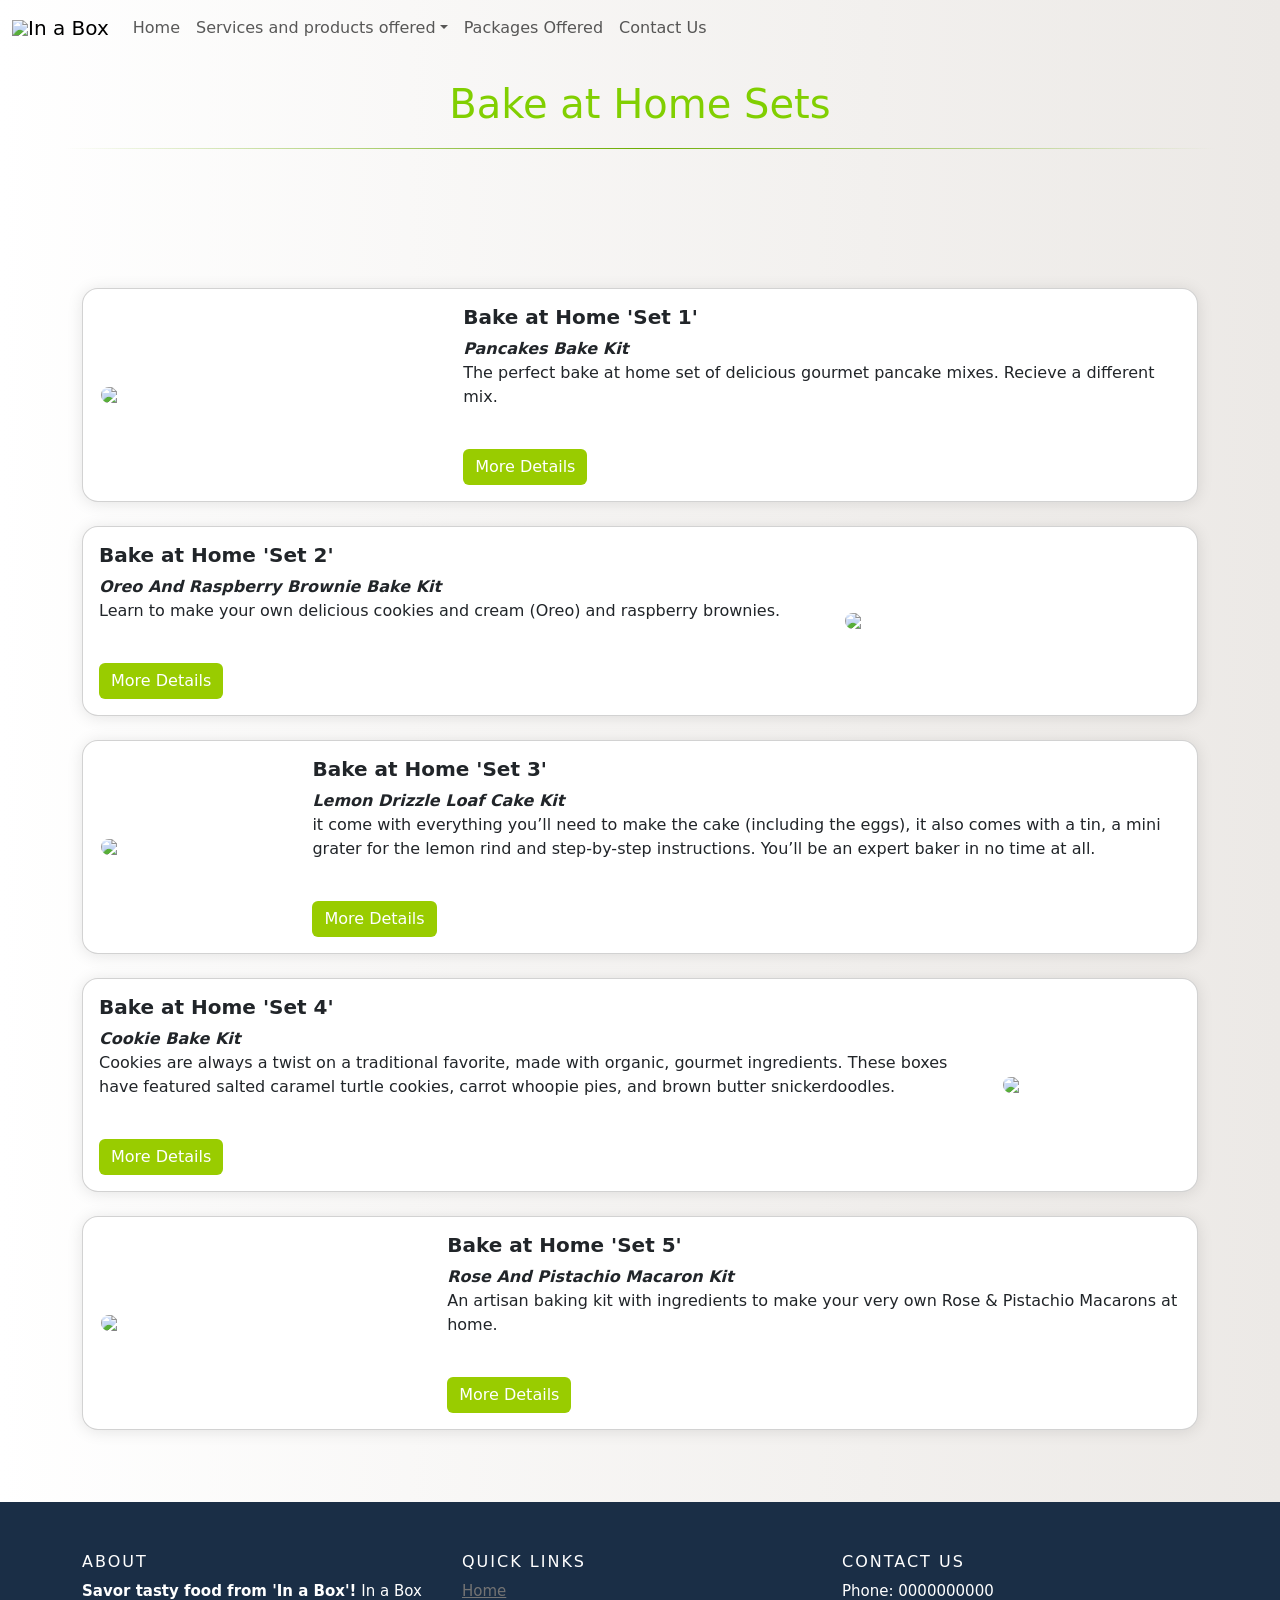
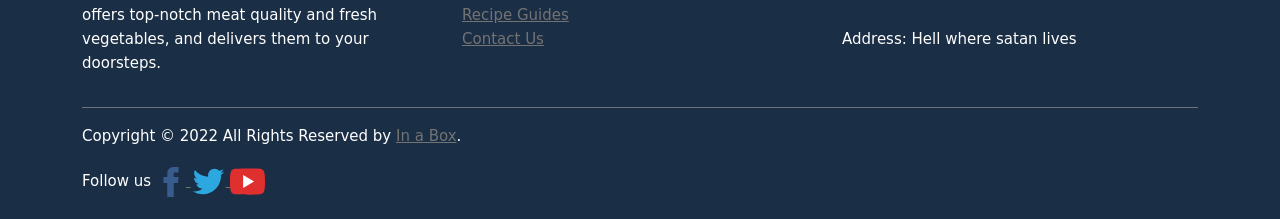
==== bake at home set.html @ 300cb5e6 "Add files via upload" ====
<!DOCTYPE html>
<html lang="en">
<head>
  <link rel="shortcut icon" href="img\favicon.ico" type="image/x-icon" style="max-width: 500px">
  <title>In a Box - Bake at Home Sets</title>
  <meta charset="utf-8">
  <meta name="viewport" content="width=device-width, initial-scale=1">
  <link rel="stylesheet" href="footer.css">
  <link href="https://cdn.jsdelivr.net/npm/bootstrap@5.1.2/dist/css/bootstrap.min.css" rel="stylesheet">
  <script src="https://cdn.jsdelivr.net/npm/bootstrap@5.1.2/dist/js/bootstrap.bundle.min.js"></script>
<style type="text/css">
  @import url("https://fonts.googleapis.com/css2?family=Quicksand:wght@300..700&display=swap");

.card {
  flex-direction: row;
  align-items: center;
  box-shadow: 0 .1rem 1rem rgba(0, 0, 0, 0.1);
  border-radius: 1em;

}
.card-title {
  font-weight: bold;
}
.card img {
  width: 30%;
  border-radius: var(--border-radius-primary);
  object-fit: cover;
  margin: 18px;
  border-radius: 1em;

}
@media only screen and (max-width: 1200px) {
  a {
    display: none;
  }
  .card-body {
    padding: auto;
  }
  .card-body .card-text {
    margin: 0;
  }
  .card img {
    width: 50%;
  }
}
@media only screen and (max-width: 1200px) {
  .card img {
    width: 40%;
  }
}
.card-text{
  padding: auto;
}
.btn {
  background-color: #99cc00;
  border: none;
  color: white;
  padding: auto;
  text-align: center;
  font-size: auto;
  margin: auto;
  transition: 0.3s;
}

.btn:hover {
  background-color: #1a2e46;
  color: white;
}
.wrapper
{
  padding-bottom: 90px;
}

.divider
{
  position: relative;
  margin-top: 20px;
  height: 50px;
}

.div-transparent:before
{
  content: "";
  position: absolute;
  top: 0;
  left: 5%;
  right: 5%;
  width: 90%;
  height: 1px;
  background-image: linear-gradient(to right, transparent, #6dad03, transparent);
}

</style>

</head>
<!--backgroundcolor-->
<body style="background: #ECE9E6;
background: linear-gradient(to right, #FFFFFF, #ECE9E6);">


 <!--- navbar start --->
<nav class="navbar navbar-expand-lg navbar-light">

    <div class="container-fluid">
      <img src="img\logo.png" style="max-width: 100%; max-height: 60px" >
    <a class="navbar-brand" href="home.html">In a Box</a>
    <button class="navbar-toggler" type="button" data-bs-toggle="collapse" data-bs-target="#navColor01" aria-controls="navColor01" aria-expanded="false" aria-label="Toggle navigation">
      <span class="navbar-toggler-icon"></span>
    </button>

    <div class="collapse navbar-collapse" id="navColor01">
      <ul class="navbar-nav me-auto">
        <li class="nav-item active">
          <a class="nav-link" href="home.html">Home
            <span class="visually-hidden">(current)</span>
          </a>
        </li>
        <li class="nav-item dropdown">
          <a class="nav-link dropdown-toggle" data-bs-toggle="dropdown" href="#" role="button" aria-haspopup="true" aria-expanded="false">Services and products offered</a>
          <div class="dropdown-menu">
            <a class="dropdown-item" href="recipe guides.html">Recipe guides</a>
            <div class="dropdown-divider"></div>
           <a class="dropdown-item" href="bake at home set.html">Bake at Home Sets</a>
            <div class="dropdown-divider"></div>
           <a class="dropdown-item" href="ingredients.html">Ingredients</a>
            <div class="dropdown-divider"></div> 
            <a class="dropdown-item" href="other items.html">Other items</a>
      </div>
        </li>
          <li class="nav-item">
          <a class="nav-link" href="packages offered.html">Packages Offered</a>
        </li>
        <li class="nav-item">
          <a class="nav-link" href="contact.html">Contact Us</a>
        </li>
      </ul>
 </div>
 </div>
 </nav>
 <!--- navbar end --->
 <br>
<h1 align="center" style="color: #81cf01">Bake at Home Sets</h1>
<div class="wrapper">
  <div class="divider div-transparent"></div>
</div>


   <!-- The Modal -->
<div class="modal fade" id="myModal">
  <div class="modal-dialog">
    <div class="modal-content">

      <!-- Modal Header -->
      <div class="modal-header">
        <h4 class="modal-title">Sign Up
</h4>
        <button type="button" class="btn-close" data-bs-dismiss="modal"></button>
      </div>
    
      <!-- Modal body -->
      <div class="modal-body">
<form>

<div class="mb-3 mt-3">
    <label for="name" class="form-label">Full Name:</label>
    <input type="text" class="form-control" id="name" name="name" placeholder="Enter your full name">
  </div>

  <div class="mb-3 mt-3">
    <label for="username" class="form-label">Username:</label>
    <input type="text" class="form-control" id="username" name="username" placeholder="Enter your  username">
  </div>


<div class="mb-3 mt-3">
    <label for="phone" class="form-label">Mobile Number:</label>
    <input type="tel" class="form-control" id="phone"  name="phone" placeholder="Enter your moblie number">
  </div>



<div class="mb-3 mt-3">
    <label for="email" class="form-label">Email:</label>
    <input type="email" class="form-control" id="email" placeholder="Enter your email" name="email">
  </div>


<div>
<label for="password">Password:</label>
<input type="password" name="password" class="form-control" id="password" placeholder="Enter your password" name="password">
</div>
<br>
<div>
<label for="password">Confirm Password:</label>
<input type="password" name="cpassword" class="form-control" id="cpassword" placeholder="Confirm your password" name="cpassword">
</div>
<br>

<div class="container-fluid" align="center">
<button type="submit" class="btn btn-dark">Sign Up</button>
<br><b>or</b><br>
<a href="#">Sign In</a>
</div>
</form>
      </div>

    </div>
  </div>
</div>

<!--cards-->
<div class="container">
  <!-- Card set 1 -->
    <div class="card">
  <img src="img/Set1.jpg" class="card-img-top" />
  <div class="card-body">
    <h5 class="card-title">Bake at Home 'Set 1'</h5>
    <p class="card-text">
      <b><i>Pancakes Bake Kit</i></b> <br>The perfect bake at home set of delicious gourmet pancake mixes. Recieve a different mix.
    </p>
    <br>
    <a href="#" class="btn btn-primary" data-bs-toggle="modal" data-bs-target="#myModal">More Details</a>
  </div>
</div>
<br>
<!-- Card set 2 -->
    <div class="card">
  <div class="card-body">
    <h5 class="card-title">Bake at Home 'Set 2'</h5>
    <p class="card-text">
      <b><i>Oreo And Raspberry Brownie Bake Kit</i></b> <br>Learn to make your own delicious cookies and cream (Oreo) and raspberry brownies.
    </p>
    <br>
    <a href="#" class="btn btn-primary" data-bs-toggle="modal" data-bs-target="#myModal">More Details</a>
  </div>
  <img src="img/Set2.jpg" class="card-img-top" />
</div>
<br>
<!-- Card set 3 -->
    <div class="card">
  <img src="img/Set3.jpg" class="card-img-top" />
  <div class="card-body">
    <h5 class="card-title">Bake at Home 'Set 3'</h5>
    <p class="card-text">
      <b><i>Lemon Drizzle Loaf Cake Kit</i></b> <br> it come with everything you’ll need to make the cake (including the eggs), it also comes with a tin, a mini grater for the lemon rind and step-by-step instructions. You’ll be an expert baker in no time at all.
    </p>
    <br>
    <a href="#" class="btn btn-primary" data-bs-toggle="modal" data-bs-target="#myModal">More Details</a>
  </div>
</div>
<br>
<!-- Card set 4 -->
    <div class="card">
  <div class="card-body">
    <h5 class="card-title">Bake at Home 'Set 4'</h5>
    <p class="card-text">
      <b><i>Cookie Bake Kit</i></b> <br>Cookies are always a twist on a traditional favorite, made with organic, gourmet ingredients. These boxes have featured salted caramel turtle cookies, carrot whoopie pies, and brown butter snickerdoodles.
    </p>
    <br>
    <a href="#" class="btn btn-primary" data-bs-toggle="modal" data-bs-target="#myModal">More Details</a>
  </div>
  <img src="img/Set4.jpg" class="card-img-top" />
</div>
<br>
<!-- Card set 5 -->
    <div class="card">
  <img src="img/Set5.jpg" class="card-img-top" />
  <div class="card-body">
    <h5 class="card-title">Bake at Home 'Set 5'</h5>
    <p class="card-text">
      <b><i>Rose And Pistachio Macaron Kit</i></b> <br> An artisan baking kit with ingredients to make your very own Rose & Pistachio Macarons at home.
    </p>
    <br>
    <a href="#" class="btn btn-primary" data-bs-toggle="modal" data-bs-target="#myModal">More Details</a>
  </div>
</div>
<br>
</div>
<br>
</div>
<br>

<!-- footer Start -->
    <footer class="site-footer"; style="background-color: #1a2e46">
      <div class="container">
        <div class="row">
          <div class="col-xs-12 col-md-4">
            <h6 style="color:white;">About</h6>
            <p style="color:white;"><b>Savor tasty food from 'In a Box'!</b> In a Box offers top-notch meat quality and fresh vegetables, 
            and delivers them to your doorsteps.</p>
          </div>


          <div class="col-xs-6 col-md-4">
            <h6 style="color:white;">Quick Links</h6>
            <ul class="footer-links">
              <li><a href="home.html">Home</a></li>
              <li><a href="recipe guides.html">Recipe Guides</a></li>
              <li><a href="contact.html">Contact Us</a></li>
            </ul>
          </div>
      
      
      
      <div class="col-xs-6 col-md-4">
            <h6 style="color:white;">Contact Us</h6>
            <p style="color:white;">Phone: 0000000000<br><br>Address: Hell where satan lives</p>
          </div>
      
        </div>
        <hr>
      </div>
      <div class="container">
        <div class="row">
    <div style="color:white;">
          <div class="col-md-8 col-sm-6 col-xs-12">
            <p class="copyright-text;">Copyright &copy; 2022 All Rights Reserved by 
         <a href="#">In a Box</a>.
            </p>
          </div>

        </div>

<div class="footer-social-icon">
<div style="color:white;">
<span>Follow us</span>

<a class="footer-icon facebook" href="https://www.facebook.com/" target="_blank">

<svg version="1.1" xmlns="http://www.w3.org/2000/svg" xmlns:xlink="http://www.w3.org/1999/xlink" x="0px" y="0px" width="30px"
viewBox="0 0 512 512" fill="#385C8E" style="enable-background:new 0 0 512 512;" xml:space="preserve">
<g>
<path d="M134.941,272.691h56.123v231.051c0,4.562,3.696,8.258,8.258,8.258h95.159c4.562,0,8.258-3.696,8.258-8.258V273.78h64.519c4.195,0,7.725-3.148,8.204-7.315l9.799-85.061c0.269-2.34-0.472-4.684-2.038-6.44c-1.567-1.757-3.81-2.763-6.164-2.763h-74.316V118.88c0-16.073,8.654-24.224,25.726-24.224c2.433,0,48.59,0,48.59,0c4.562,0,8.258-3.698,8.258-8.258V8.319c0-4.562-3.696-8.258-8.258-8.258h-66.965C309.622,0.038,308.573,0,307.027,0c-11.619,0-52.006,2.281-83.909,31.63c-35.348,32.524-30.434,71.465-29.26,78.217v62.352h-58.918c-4.562,0-8.258,3.696-8.258,8.258v83.975C126.683,268.993,130.379,272.691,134.941,272.691z"/>
</g>
</svg>
</a>
<a class="footer-icon twitter" href="https://twitter.com/" target="_blank">
<svg version="1.1" viewbox="0 0 512 512" width="35px" xml:space="preserve" xmlns="http://www.w3.org/2000/svg" xmlns:xlink="http://www.w3.org/1999/xlink" fill="#2CA7E0">
<g>
 <path d="M485.98,113.141c-16.923,7.506-35.109,12.578-54.197,14.858    c19.48-11.679,34.445-30.171,41.49-52.208c-18.234,10.814-38.43,18.668-59.925,22.899c-17.213-18.341-41.738-29.799-68.88-29.799    c-52.114,0-94.368,42.25-94.368,94.364c0,7.396,0.834,14.598,2.444,21.505c-78.427-3.936-147.962-41.504-194.504-98.597    c-8.123,13.937-12.777,30.146-12.777,47.441c0,32.739,16.659,61.623,41.98,78.546c-15.469-0.491-30.02-4.735-42.742-11.804    c-0.009,0.395-0.009,0.788-0.009,1.188c0,45.721,32.529,83.859,75.698,92.531c-7.918,2.156-16.255,3.311-24.861,3.311    c-6.081,0-11.992-0.593-17.755-1.693c12.009,37.488,46.858,64.773,88.153,65.533c-32.296,25.312-72.985,40.396-117.198,40.396    c-7.617,0-15.128-0.446-22.511-1.32c41.762,26.775,91.365,42.4,144.655,42.4c173.574,0,268.493-143.794,268.493-268.496    c0-4.091-0.092-8.16-0.273-12.208C457.332,148.684,473.33,132.064,485.98,113.141z" style="fill-rule:evenodd;clip-rule:evenodd;"/>
</path></g>
</svg>
</a>
<a class="footer-icon youtube" href="https://www.youtube.com/" target="_blank">
<svg width="35px" viewBox="0 0 32 32" xml:space="preserve" xmlns="http://www.w3.org/2000/svg" xmlns:xlink="http://www.w3.org/1999/xlink">
<g>
<path d="M31.67,9.179c0,0-0.312-2.353-1.271-3.389c-1.217-1.358-2.58-1.366-3.205-1.443C22.717,4,16.002,4,16.002,4 h-0.015c0,0-6.715,0-11.191,0.347C4.171,4.424,2.809,4.432,1.591,5.79C0.633,6.826,0.32,9.179,0.32,9.179S0,11.94,0,14.701v2.588 c0,2.763,0.32,5.523,0.32,5.523s0.312,2.352,1.271,3.386c1.218,1.358,2.815,1.317,3.527,1.459C7.677,27.919,15.995,28,15.995,28 s6.722-0.012,11.199-0.355c0.625-0.08,1.988-0.088,3.205-1.446c0.958-1.034,1.271-3.386,1.271-3.386s0.32-2.761,0.32-5.523v-2.588 C31.99,11.94,31.67,9.179,31.67,9.179z" fill="#E02F2F"/>
<polygon fill="#FFFFFF" points="12,10 12,22 22,16"/>
</g>
</svg>
</a>

</div>
</div>

      
        </div>
      </div>
</footer>
<!-- footer end -->
 </html>
---- footer.css ----
.site-footer
{
  background-color: #1a2e46;
  padding:45px 0 20px;
  font-size:15px;
  line-height:24px;
  color:white;
}
.site-footer hr
{
  border-top-color:#bbb;
  opacity:0.5
}
.site-footer hr.small
{
  margin:20px 0
}
.site-footer h6
{
  color:white;
  font-size:16px;
  text-transform:uppercase;
  margin-top:5px;
  letter-spacing:2px
}
.site-footer a
{
  color:#737373;
}
.site-footer a:hover
{
  color:#3366cc;
  text-decoration:none;
}
.footer-links
{
  padding-left:0;
  list-style:none
}
.footer-links li
{
  display:block
}
.footer-links a
{
  color:#737373
}
.footer-links a:active,.footer-links a:focus,.footer-links a:hover
{
  color:#3366cc;
  text-decoration:none;
}
.footer-links.inline li
{
  display:inline-block
}
.site-footer .social-icons
{
  text-align:right
}
.site-footer .social-icons a
{
  width:40px;
  height:40px;
  line-height:40px;
  margin-left:6px;
  margin-right:0;
  border-radius:100%;
  background-color:#33353d
}
.copyright-text
{
  margin:0
}
@media (max-width:991px)
{
  .site-footer [class^=col-]
  {
    margin-bottom:30px
  }
}
@media (max-width:767px)
{
  .site-footer
  {
    padding-bottom:0
  }
  .site-footer .copyright-text,.site-footer .social-icons
  {
    text-align:center
  }
}
.social-icons
{
  padding-left:0;
  margin-bottom:0;
  list-style:none
}
.social-icons li
{
  display:inline-block;
  margin-bottom:4px
}
.social-icons li.title
{
  margin-right:15px;
  text-transform:uppercase;
  color:#96a2b2;
  font-weight:700;
  font-size:13px
}
.social-icons a{
  background-color:#eceeef;
  color:#818a91;
  font-size:16px;
  display:inline-block;
  line-height:44px;
  width:44px;
  height:44px;
  text-align:center;
  margin-right:8px;
  border-radius:100%;
  -webkit-transition:all .2s linear;
  -o-transition:all .2s linear;
  transition:all .2s linear
}
.social-icons a:active,.social-icons a:focus,.social-icons a:hover
{
  color:#fff;
  background-color:#29aafe
}
.social-icons.size-sm a
{
  line-height:34px;
  height:34px;
  width:34px;
  font-size:14px
}

@media (max-width:767px)
{
  .social-icons li.title
  {
    display:block;
    margin-right:0;
    font-weight:600
  }
}
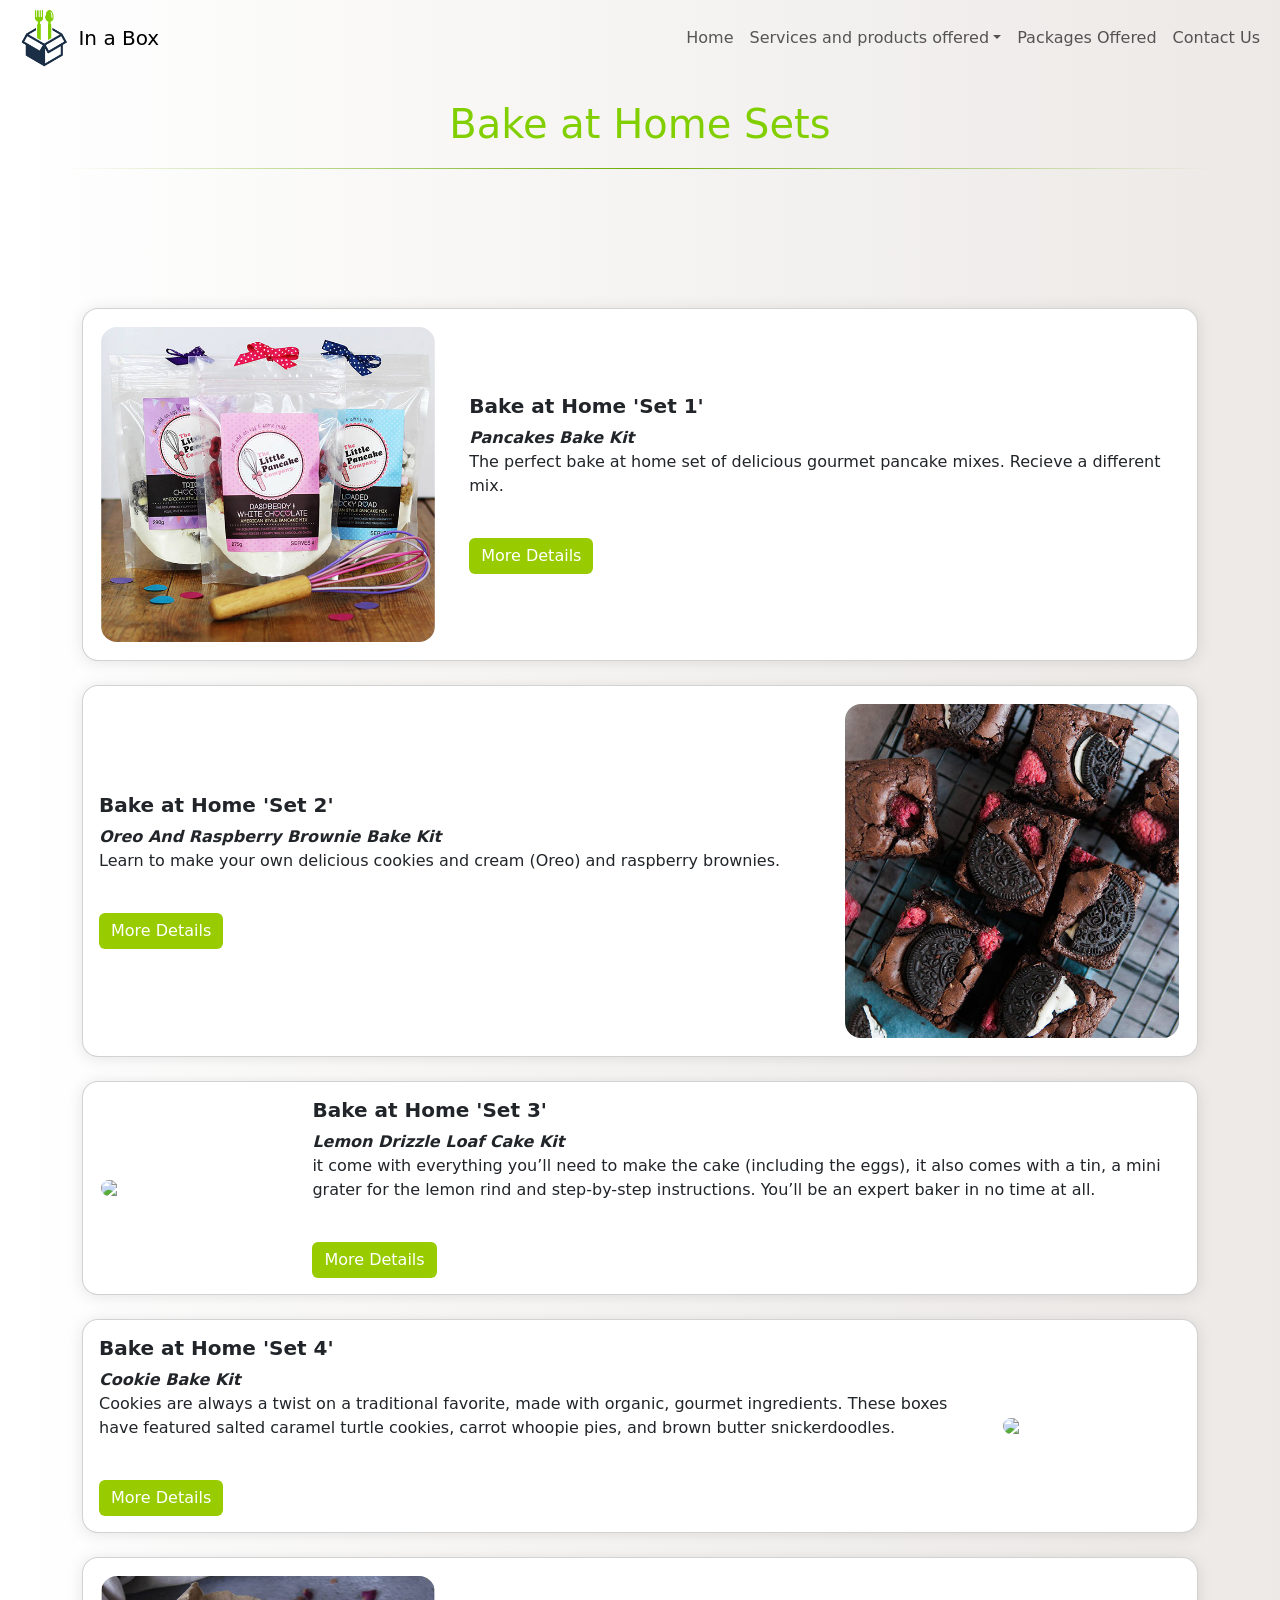
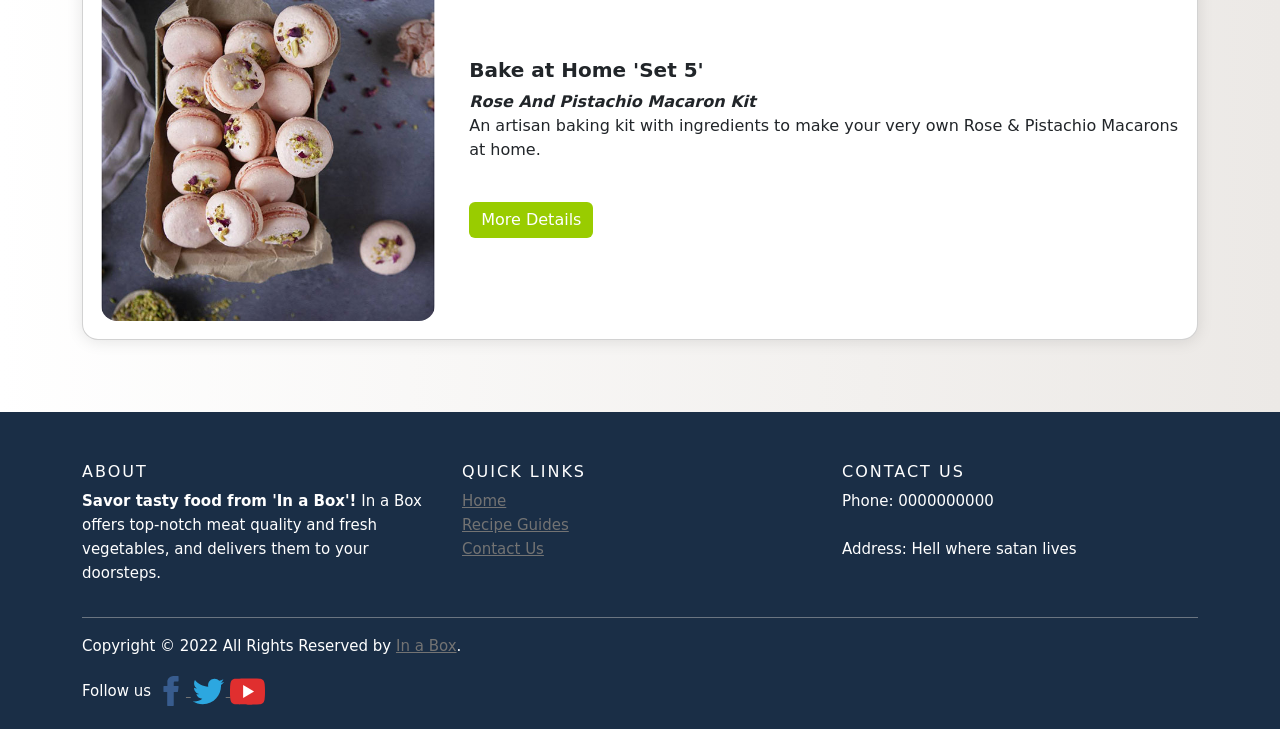
==== commit d3e3a1da: "rename home to index and its links" ====
--- a/bake at home set.html
+++ b/bake at home set.html
@@ -103,15 +103,15 @@
 
     <div class="container-fluid">
       <img src="img\logo.png" style="max-width: 100%; max-height: 60px" >
-    <a class="navbar-brand" href="home.html">In a Box</a>
+    <a class="navbar-brand" href="index.html">In a Box</a>
     <button class="navbar-toggler" type="button" data-bs-toggle="collapse" data-bs-target="#navColor01" aria-controls="navColor01" aria-expanded="false" aria-label="Toggle navigation">
       <span class="navbar-toggler-icon"></span>
     </button>
 
     <div class="collapse navbar-collapse" id="navColor01">
-      <ul class="navbar-nav me-auto">
+      <ul class="navbar-nav ms-auto">
         <li class="nav-item active">
-          <a class="nav-link" href="home.html">Home
+          <a class="nav-link" href="index.html">Home
             <span class="visually-hidden">(current)</span>
           </a>
         </li>
@@ -294,7 +294,7 @@
           <div class="col-xs-6 col-md-4">
             <h6 style="color:white;">Quick Links</h6>
             <ul class="footer-links">
-              <li><a href="home.html">Home</a></li>
+              <li><a href="index.html">Home</a></li>
               <li><a href="recipe guides.html">Recipe Guides</a></li>
               <li><a href="contact.html">Contact Us</a></li>
             </ul>
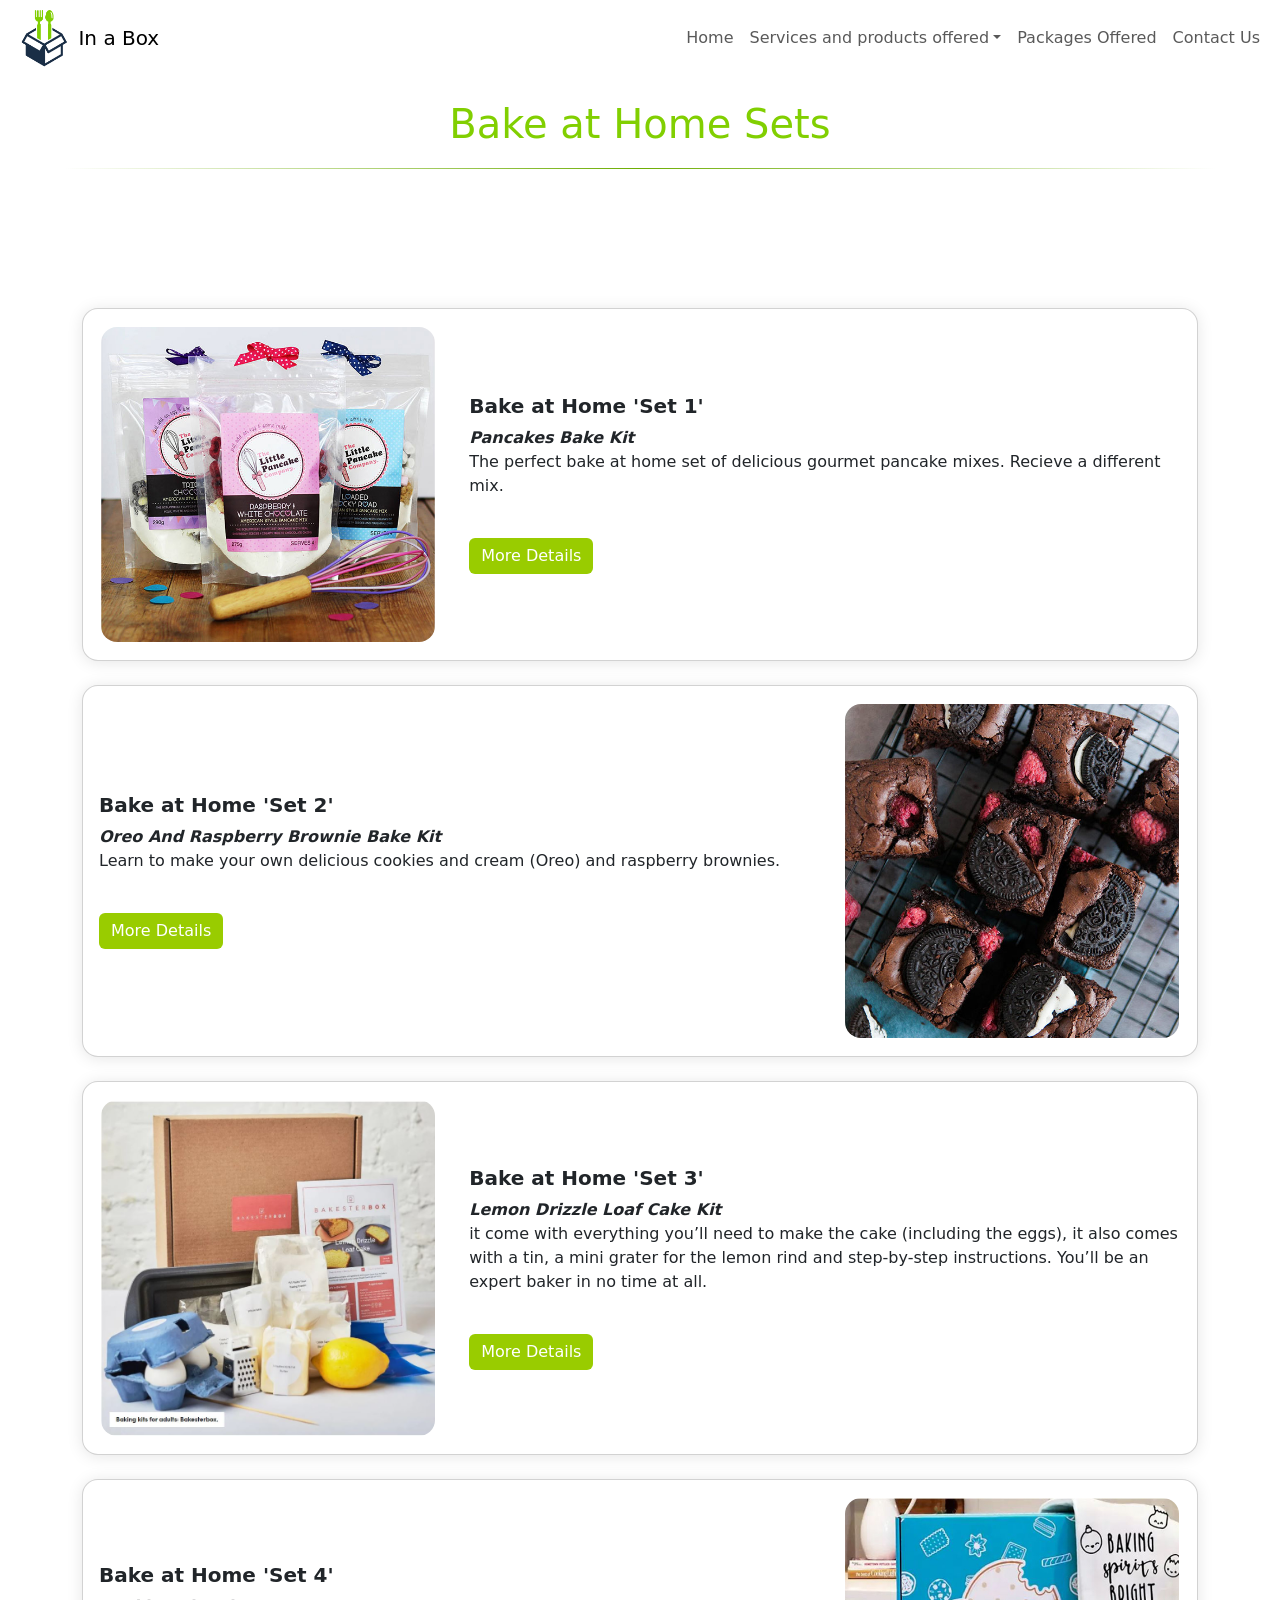
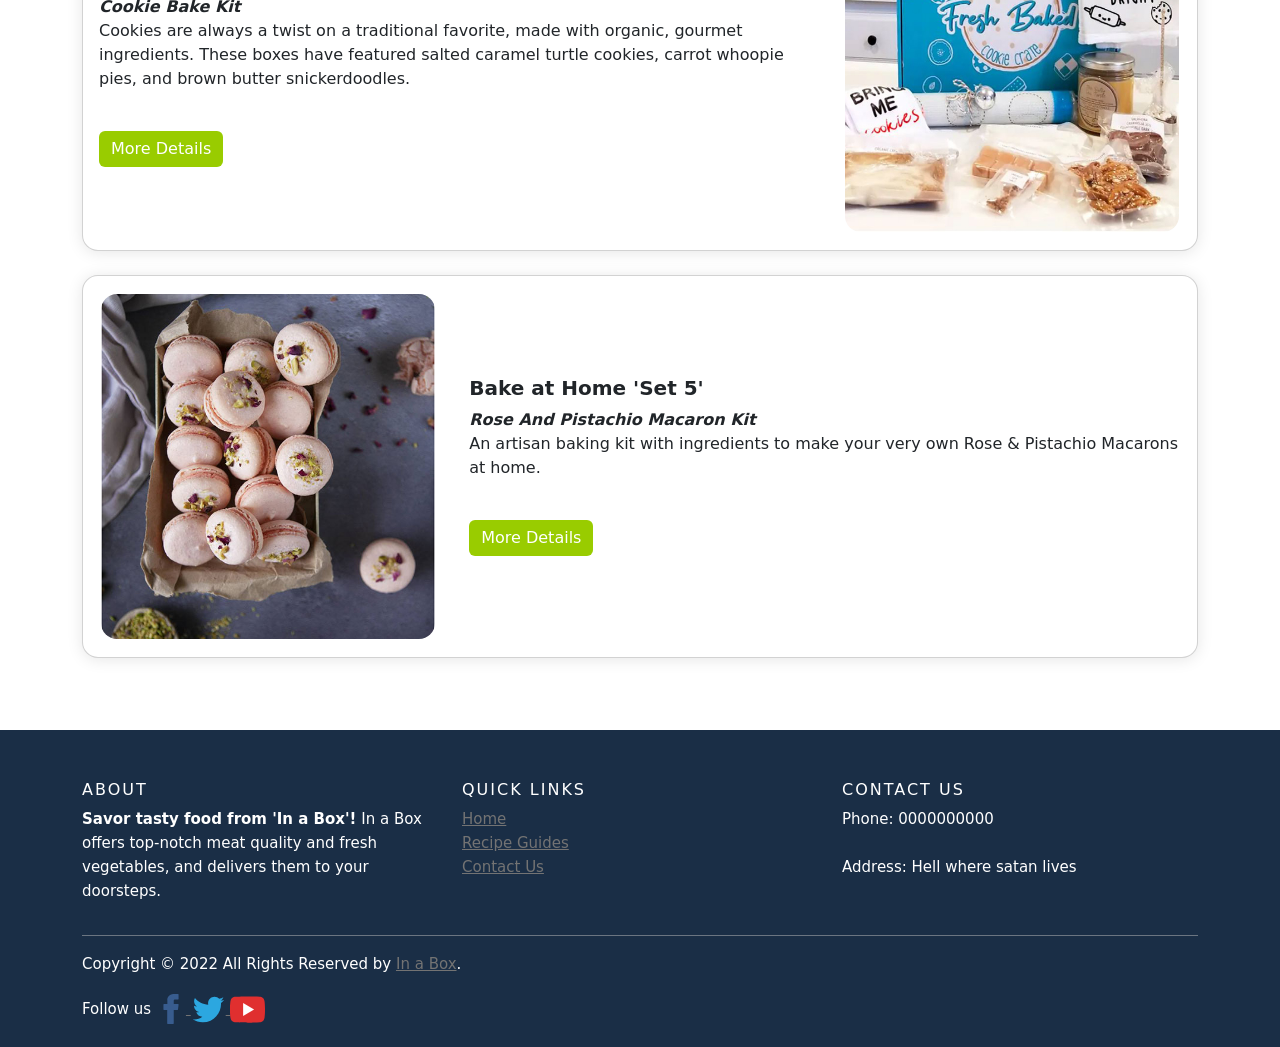
==== commit e8eea7b2: "white space and bg color to white" ====
--- a/bake at home set.html
+++ b/bake at home set.html
@@ -94,8 +94,8 @@
 
 </head>
 <!--backgroundcolor-->
-<body style="background: #ECE9E6;
-background: linear-gradient(to right, #FFFFFF, #ECE9E6);">
+<body style="background: #ffffff;
+background: linear-gradient(to right, #FFFFFF);">
 
 
  <!--- navbar start --->
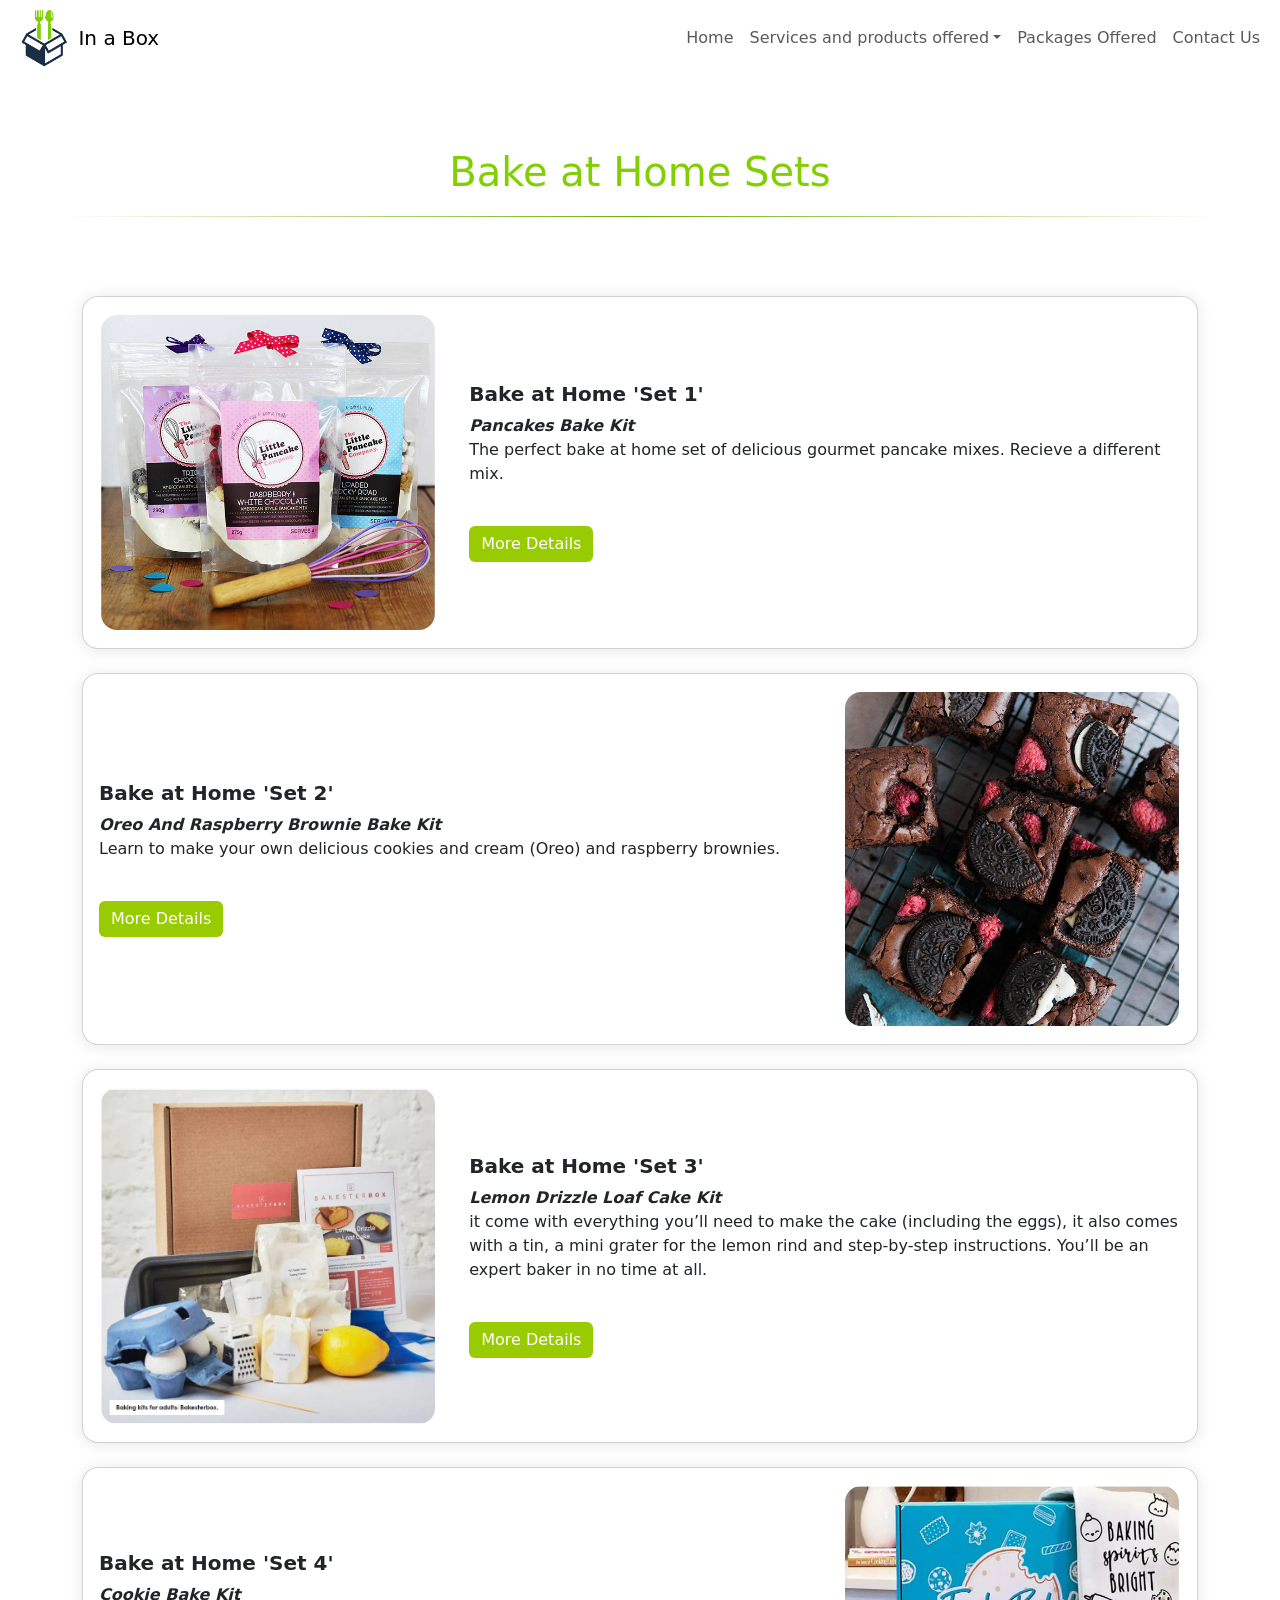
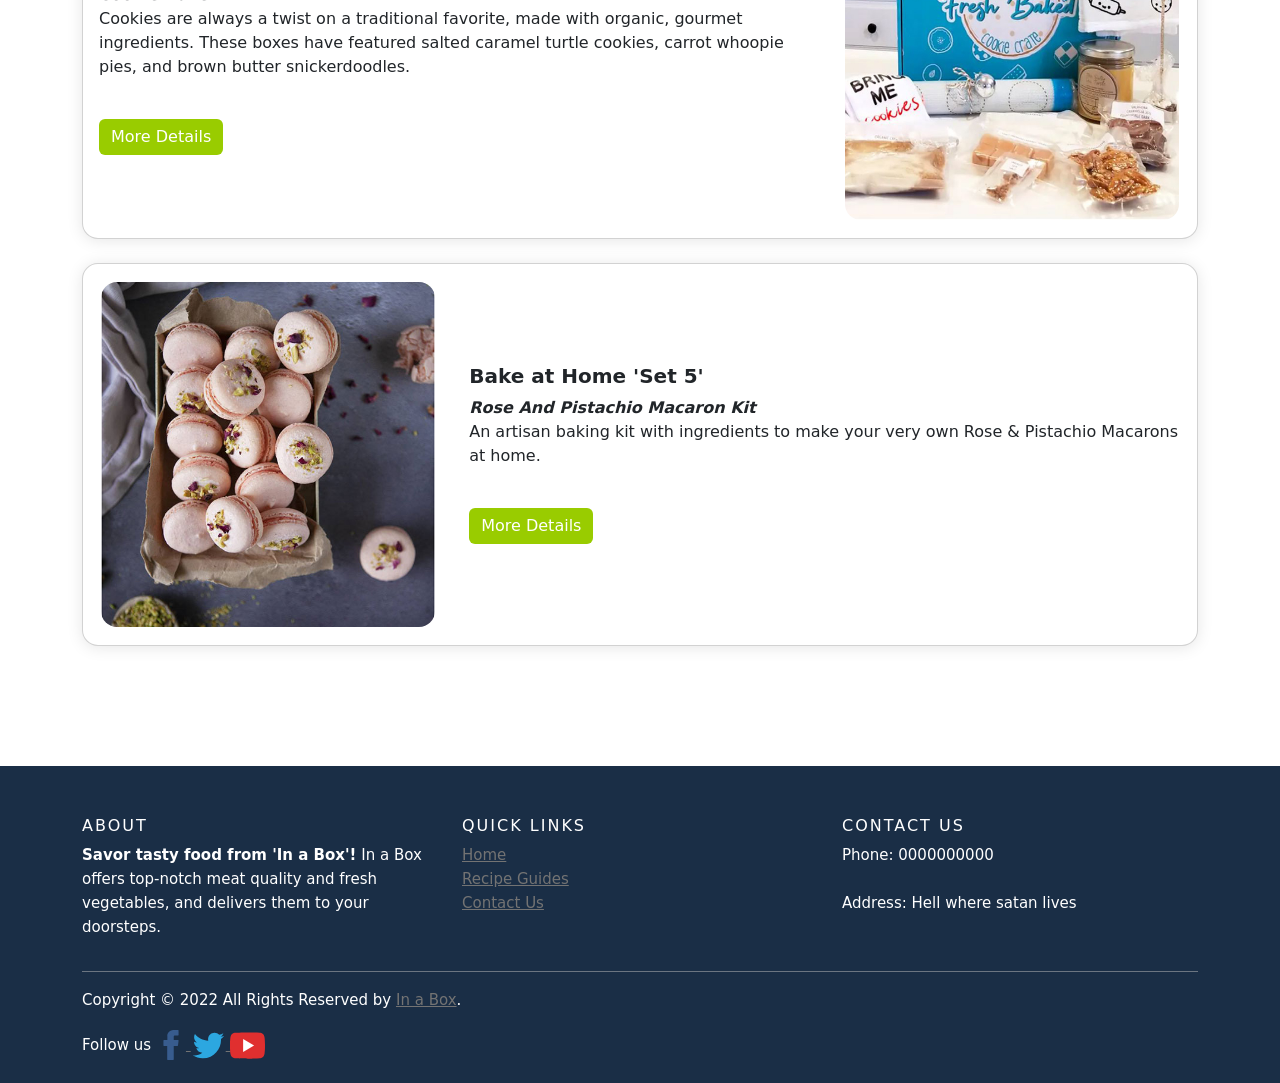
==== commit 24058a93: "fix footers" ====
--- a/bake at home set.html
+++ b/bake at home set.html
@@ -68,7 +68,7 @@
 }
 .wrapper
 {
-  padding-bottom: 90px;
+  padding-bottom: 30px;
 }
 
 .divider
@@ -138,7 +138,7 @@
  </div>
  </nav>
  <!--- navbar end --->
- <br>
+ <br><br><br>
 <h1 align="center" style="color: #81cf01">Bake at Home Sets</h1>
 <div class="wrapper">
   <div class="divider div-transparent"></div>
@@ -278,7 +278,7 @@
 </div>
 <br>
 </div>
-<br>
+<br><br><br>
 
 <!-- footer Start -->
     <footer class="site-footer"; style="background-color: #1a2e46">
